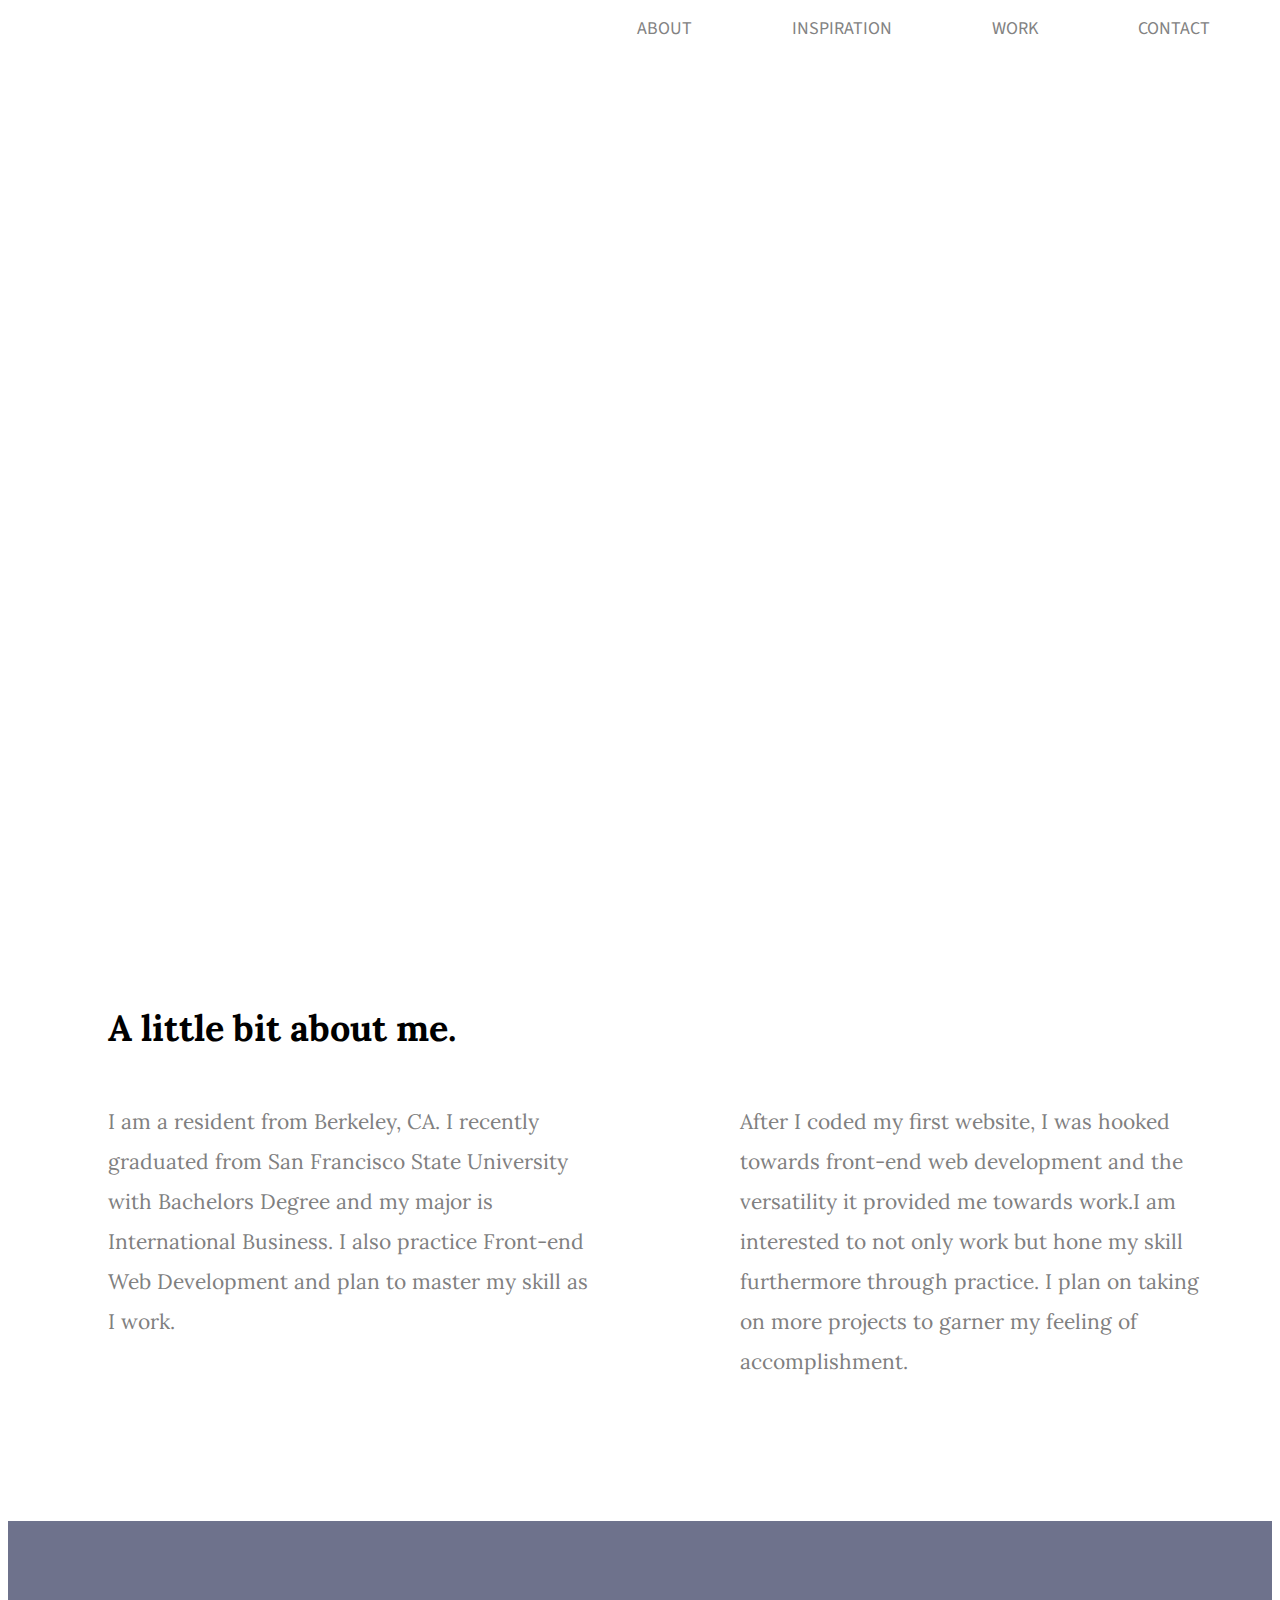
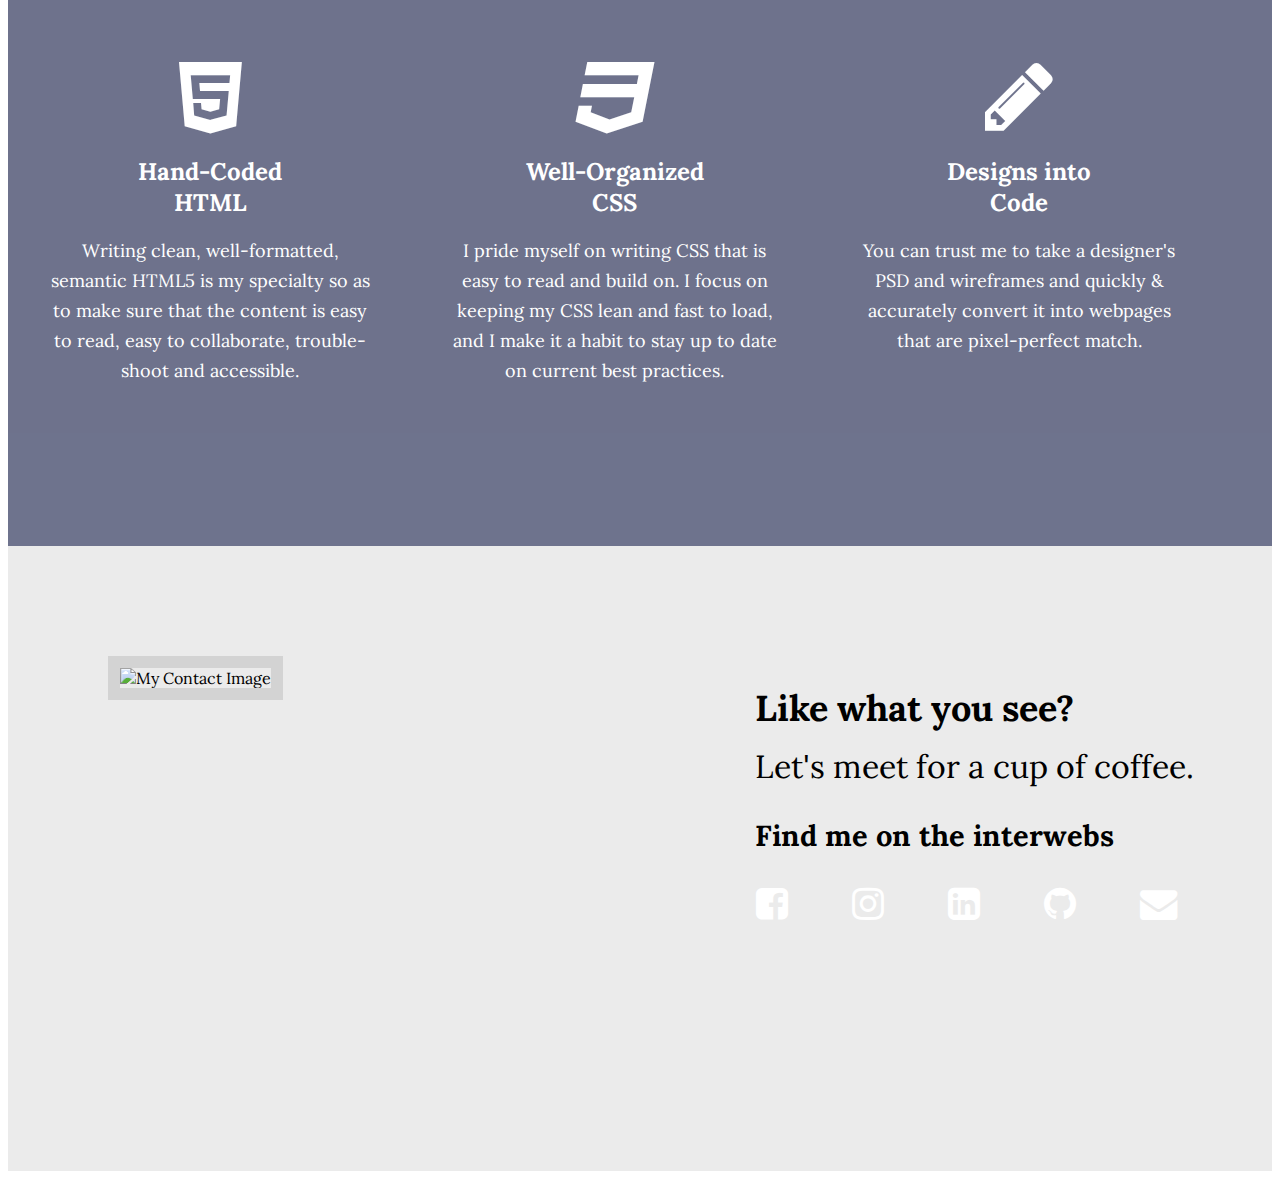
==== Manjila/Project 1/index.html @ 704e1a82 "Add files via upload" ====
<!doctype html>
    <html lang="en">
    <head>
      <link rel="icon" href="../M.png" type="image/x-icon">
      <title>Manjila Nakarmi | Front-End Web Developer</title>
      <link rel="stylesheet" href="css/normalize.css">
      <link rel="stylesheet" href="css/main.css"> 
      <link rel="stylesheet" href="http://maxcdn.bootstrapcdn.com/font-awesome/4.5.0/css/font-awesome.min.css"/>
      <link href='https://fonts.googleapis.com/css?family=Source+Sans+Pro:400,700' rel='stylesheet' type='text/css'>
      <link href="https://fonts.googleapis.com/css?family=Lora:400,700" rel="stylesheet">
      <link rel="apple-touch-icon" sizes="57x57" href="img/apple-icon-57x57.png">
      <link rel="apple-touch-icon" sizes="60x60" href="img/apple-icon-60x60.png">
      <link rel="apple-touch-icon" sizes="72x72" href="img/apple-icon-72x72.png">
      <link rel="apple-touch-icon" sizes="76x76" href="img/apple-icon-76x76.png">
      <link rel="apple-touch-icon" sizes="114x114" href="img/apple-icon-114x114.png">
      <link rel="apple-touch-icon" sizes="120x120" href="img/apple-icon-120x120.png">
      <link rel="apple-touch-icon" sizes="144x144" href="img/apple-icon-144x144.png">
      <link rel="apple-touch-icon" sizes="152x152" href="img/apple-icon-152x152.png">
      <link rel="apple-touch-icon" sizes="180x180" href="img/apple-icon-180x180.png">
      <link rel="icon" type="image/png" sizes="192x192"  href="img/android-icon-192x192.png">
      <link rel="icon" type="image/png" sizes="32x32" href="img/favicon-32x32.png">
      <link rel="icon" type="image/png" sizes="96x96" href="img/favicon-96x96.png">
      <link rel="icon" type="image/png" sizes="16x16" href="img/favicon-16x16.png">
      <link rel="manifest" href="/manifest.json">
      <meta name="msapplication-TileColor" content="#ffffff">
      <meta name="msapplication-TileImage" content="img/ms-icon-144x144.png">
      <meta name="theme-color" content="#ffffff">
    </head>
    
    <body>
      <nav class="menu">
        <ul>
         <li><a href="#about">About</a></li>
         <li><a href="inspiration.html">Inspiration</a></li>
         <li><a href="#work">Work</a></li>
         <li><a href="#contact">Contact</a></li>

       </ul>
     </nav>
     <header class="fixed-background">
      <div class="full-width">
        <h2>Manjila Nakarmi</h2>
        <!-- <button>Change Background</button> -->
        <i class="fa fa-toggle-on fa-3x" aria-hidden="true"></i>
      </div>
    </header>
    <main>
      <section id="about">
       <div class="full-width">
        <h2>A little bit about me.</h2>
        <div class="half-width">
          <p>I am a resident from Berkeley, CA. I recently graduated from San Francisco State University with Bachelors Degree and my major is International Business. I also practice Front-end Web Development and plan to master my skill as I work.</p>
        </div>
        <div class="half-width">
          <p>After I coded my first website, I was hooked towards front-end web development and the versatility it provided me towards work.I am interested to not only work but hone my skill furthermore through practice. I plan on taking on more projects to garner my feeling of accomplishment.</p>
        </div>
      </div>
    </section>
 
    <section id="work">
     <div class="full-width">
      <div class="third-width">
       <i class="fa fa-html5 fa-5x" aria-hidden="true"></i>
       <h3>Hand-Coded HTML</h3>
       <p>Writing clean, well-formatted, semantic HTML5 is my specialty so as to make sure that the content is easy to read, easy to collaborate, trouble-shoot and accessible.</p>
     </div>
     <div class="third-width">
       <i class="fa fa-css3 fa-5x" aria-hidden="true"></i>
       <h3>Well-Organized CSS</h3>
       <p>I pride myself on writing CSS that is easy to read and build on. I focus on keeping my CSS lean and fast to load, and I make it a habit to stay up to date on current best practices.</p>
     </div>
     <div class="third-width">
       <i class="fa fa-pencil fa-5x" aria-hidden="true"></i>
       <h3>Designs into Code</h3>
       <p>You can trust me to take a designer's PSD and wireframes and quickly & accurately convert it into webpages that are pixel-perfect match.</p>
     </div>
   </div>
 </section>
</main>

<footer id="contact">
 <div class="full-width">
  <div class="half-width">
   <img id="contact-img" src="img/crew-56835.jpg" alt="My Contact Image"/>
 </div>
 <div class="half-width" id="contact-info">
   <h2>Like what you see?</h2>
   <h3 id="email-header">Let's meet for a cup of coffee.</h3>
   <!-- <a href="mailto:manjila@manjilanakarmi.com"><img id="envelope" src="img/icon-envelope.png" alt="Envelope Icon"/>manjila [@] manjilanakarmi.com</a> -->
   <h3 id="socialmedia-header">Find me on the interwebs</h3>
   <ul>
     <li><a href="https://www.facebook.com/DestinationManjilaHeart"><i class="fa fa-facebook-square fa-lg" aria-hidden="true"></i></a></li>
     <li><a href="https://www.instagram.com/prettyandclumsy/"><i class="fa fa-instagram fa-lg" aria-hidden="true"></i></a></li>
     <li><a href="https://www.linkedin.com/in/manjilanakarmi/"><i class="fa fa-linkedin-square fa-lg" aria-hidden="true"></i></a></li>
     <li><a href="https://github.com/Manjilan"><i class="fa fa-github fa-lg" aria-hidden="true"></i></a></li>
     <li><a href="mailto:manjila@manjilanakarmi.com"><i class="fa fa-envelope fa-lg" aria-hidden="true"></i></a></li>
   </ul>
 </div>
</div>
</footer>
<script src="js/jquery-3.2.1.min.js"></script> <!-- jQuery -->
<script src="js/main.js"></script> <!-- main.js -->
</body>
</html>
---- Manjila/Project 1/css/main.css ----
/***** BASE STYLES *****/
body{
	 font-family: 'Lora', serif;  
}



#about, #work, #contact {
	height: 625px;
}

/***** GRID *****/

.full-width{
	width: 100%;
	margin: 0 auto;
}

.half-width{
	width: 50%;
	float: left;
    flex-wrap: wrap;
}

.third-width{
	width: 32%;
	float: left;
}

/***** HEADER *****/

.fixed-background {
    background: url('../img/aman-dhakal-205796.jpg');
    width: 100%;
    height: auto;
    display:block;
    background-attachment: fixed;
    background-position: center;
    background-repeat: no-repeat;
    background-size: cover;
}

.change{
    background: url('../img/ales-krivec-107499.jpg');
    background-position: center;
    background-size: cover;
    background-attachment: fixed;
    width: 100%;
    display:block;
    height: auto;
}

header .full-width {
align-items: right;
text-align: center;
padding: 300px 0; /*this could vary depending on screen size*/
width: 100%;
}
.fixed-background{
   
}

i{
    color: white;
}

header h2 {
color: white;
font-size: 72px;
line-height: 80px;
}

header h2 span {
    color: #2b2b2b;
}


/*****NAVIGATION MENU *****/

nav {
    position: fixed;
    top: 0;
    left: 0;
    right: 0;
    background-color: white;
    z-index: 100;
}
nav ul{
    display: flex;
    justify-content: flex-end;
    margin-right: 50px;
}

 ul li{
    display: inline-block;
    padding-right: 20px;
    font-family: 'Source Sans Pro', sans-serif;
}

nav ul li a {
    text-transform: uppercase;
    text-decoration: none;
    font-size: 18px;
    color: #828282;
    padding-left: 80px; 
}

a:hover{
    color: #4A5070;
}


/***** ABOUT *****/

#about .full-width{
	padding: 80px 0 150px 0;
    
}

#about h2 {
    font-size: 36px;
    margin-left: 100px;
}
 
#about p {
    font-size: 21px;
    color: #7f7f7f;
    line-height: 40px;
    padding-right: 50px;
    margin-left: 100px;
}

/***** WORK *****/

#work{
	background-color: #4A5070;
	text-align: center;
    opacity: 0.80;
}

#work .full-width{
	padding: 115px 0;
}

#work img{
	padding-bottom: 30px;
}

#work h3 {
    font-size: 24px;
    width: 190px;
    margin: 0 auto;
    color: white;
    
}
 
#work p {
    font-size: 18px;
    line-height: 30px;
    color: white;
    padding: 0 35px;
}


/***** ABOUT *****/

#contact{
	background-color: #ebebeb;
    flex-wrap: wrap;
}
 #contact-info{
    display: block;
 }

#contact .full-width {
    padding: 110px 0;
    padding-bottom: 200px;
}

#contact-img {
    border: 12px solid lightgrey;
    margin-left: 100px;
    width: 80%;
}

#contact h2, #email-header, #socialmedia-header{
    padding-left: 115px;
}

#envelope {
    padding: 0 10px 0 115px;

}

#contact h2 {
    font-family: 'Lora', serif;
    font-size: 36px;
    padding-bottom: 15px;
}

#email-header{
    font-size: 32px;
    font-weight: normal;
    margin: -30px 0 5px 0;
}

#socialmedia-header {
    font-weight: bold;
    font-size: 29px;
    margin: 30px 0 0 0;
}

#contact a {
    text-decoration: none;
    color: grey;
    font-weight: bold;
    font-size: 28px;
}

footer ul{
    text-align: center;
}

i{
    padding: 20px;
}

i:hover{
    color: #4A5070;
}
.fa-5x:hover{
    color: white;
}
.fa-2x{
    color: grey;
}


#contact ul {
    list-style: none;
}

#contact ul li {
     display: inline-block;
}

#contact ul img {
    padding-right: 48px;
}

.half-width a{
    display: flex;
    flex-wrap: wrap;
}

/***** INSPIRATION *****/

.inspo{
    text-align: center;
    color: #828282;

}
.inspo h3{
    font-size: 36px;
    padding: 10px;
}
.inspo p{
    font-size: 24px;
    padding-right: 100px;
    padding-left: 100px;
    line-height: 40px;
}
#space{
    background-image: url('../img/stefan-stefancik-105376.jpg');
    width: 100%;
    height: auto;
    background-size: cover;
    display:block;
    background-position: center;
    background-attachment: fixed;
    color: white;
    padding: 300px 100px 150px 100px;
    margin-top: 20px;
}


#space h3{
    font-size: 36px;
}

#space p{
    font-size: 24px;
    width: 50%;
    line-height: 40px;
}

/***** MODAL *****/

button{
    margin-left: 45%;
    margin-right: 40%;
    margin-bottom: 2%;
    border-radius: 5px;
    padding: 5px 50px 5px 50px;
    text-transform: uppercase;
    background-color: white;
    font-family: 'Lora', serif;
    color: #828282;
}

input{
    display: block;
    margin-left: 30%;
    width: 50%;
    margin-top: 10px;
    margin-bottom: 10px;
}

textarea{
    margin-left: 11%;
    width: 50%;
    height: 200px;
    color: #828282;
}
.modal {
  padding: 40px;
  background-color: rgba(0, 0, 0, .3);
  display: none;
  justify-content: center;
  align-items: center;
  position: fixed;
  top: 0;
  left: 0;
  right: 0;
  bottom: 0;
}

.modal-content {
  padding: 40px 20px;
  color: #444;
  background-color: white;
  width: 60%;
  text-align: center;
}




@media screen and (max-width: 1170px) {
    header h2{
        font-size: 45px;
        padding: 10px;
    }

}
@media screen and (max-width: 950px) {
       
    #contact-img{
        display:block;
    }
    #contact h2{
        font-size:20px;
        margin-bottom: 40px;
    }
    #contact h3{
        font-size:18px;
    }
    #socialmedia-header {
        margin-top: 10px;
    }
}

@media screen and (max-width: 660px) {

    }
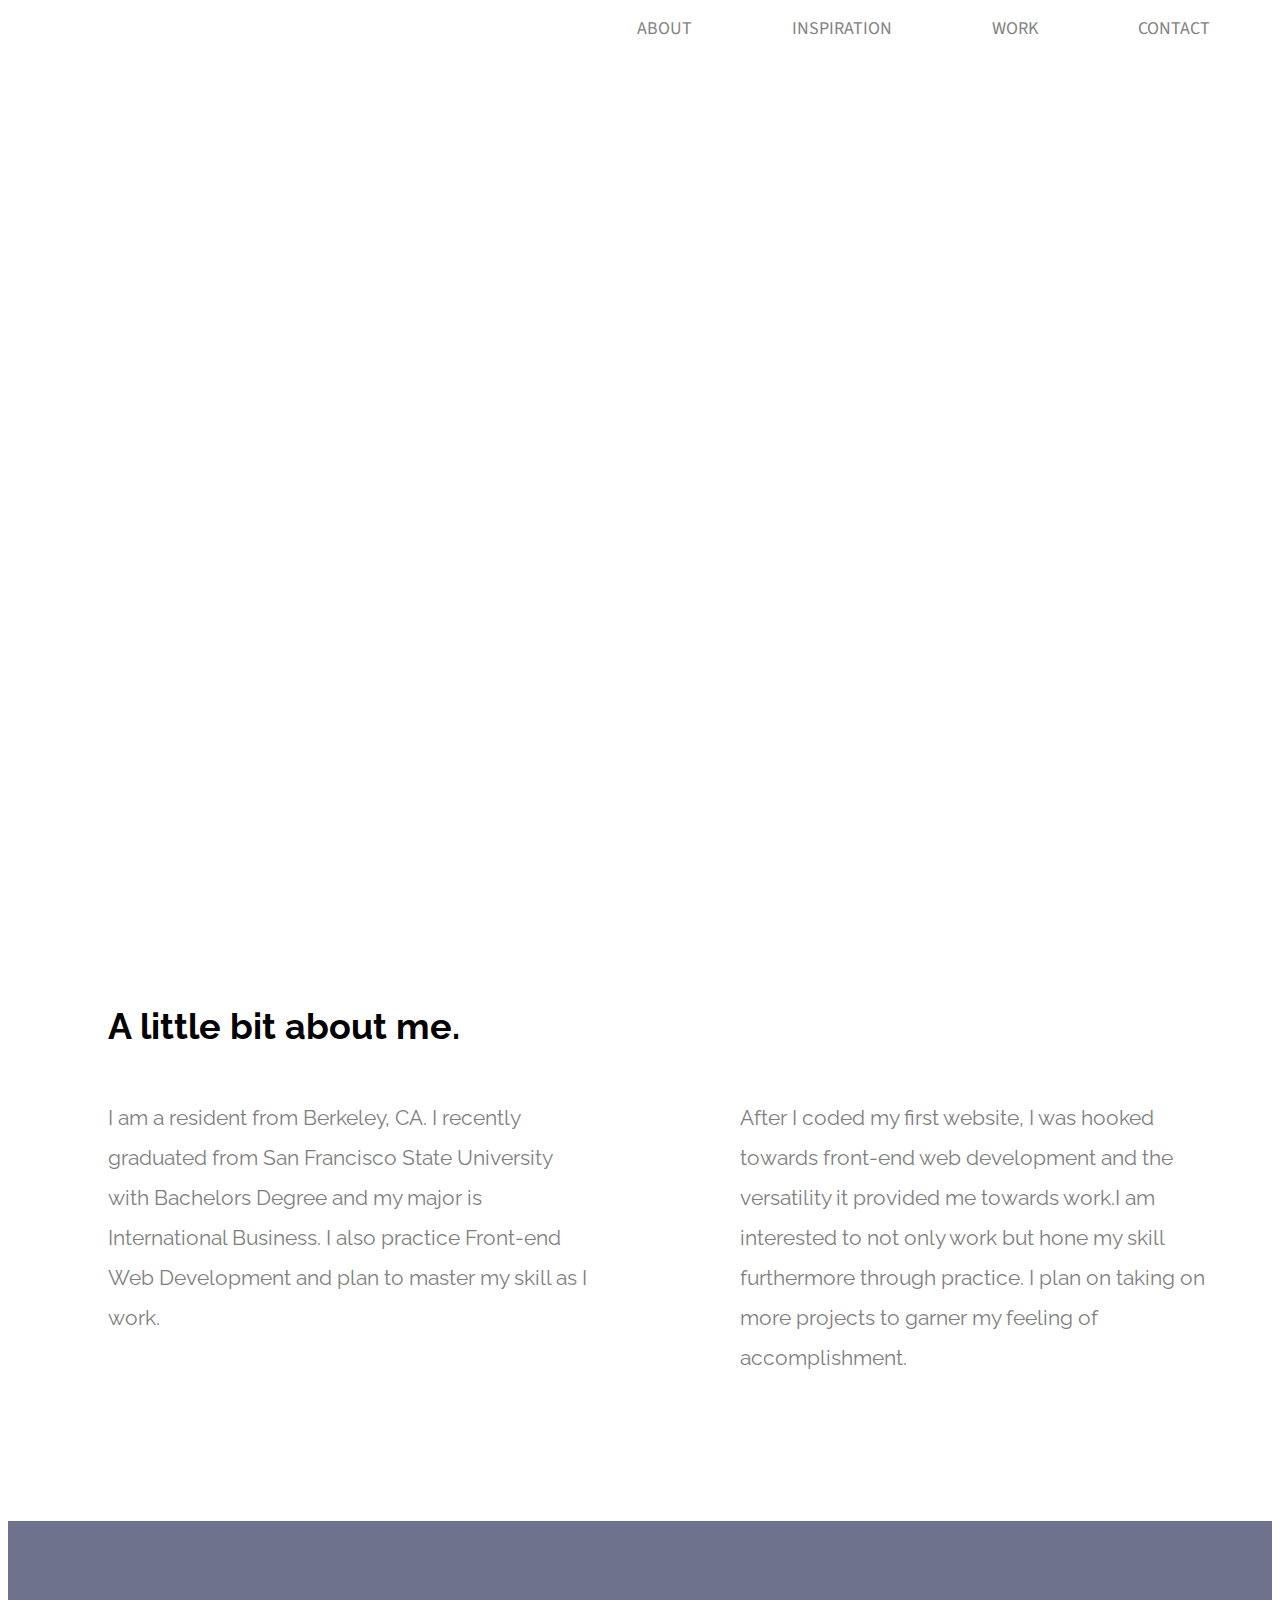
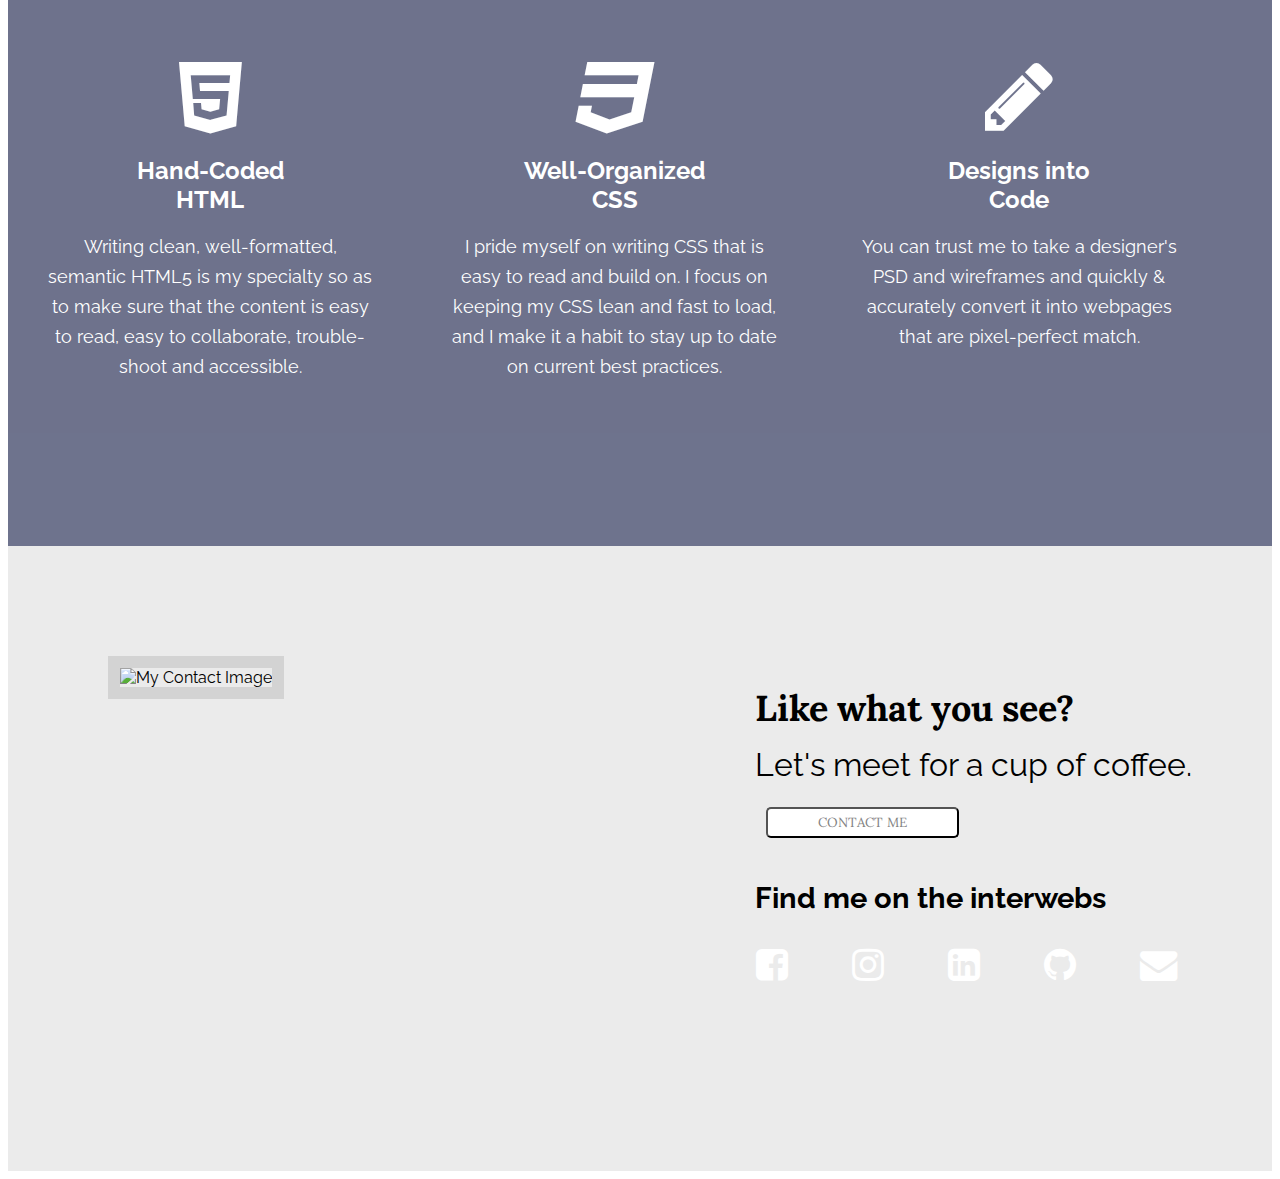
==== commit d23a3775: "Add files via upload" ====
--- a/Manjila/Project 1/index.html
+++ b/Manjila/Project 1/index.html
@@ -8,6 +8,7 @@
       <link rel="stylesheet" href="http://maxcdn.bootstrapcdn.com/font-awesome/4.5.0/css/font-awesome.min.css"/>
       <link href='https://fonts.googleapis.com/css?family=Source+Sans+Pro:400,700' rel='stylesheet' type='text/css'>
       <link href="https://fonts.googleapis.com/css?family=Lora:400,700" rel="stylesheet">
+      <link href="https://fonts.googleapis.com/css?family=Kaushan+Script|Raleway" rel="stylesheet">
       <link rel="apple-touch-icon" sizes="57x57" href="img/apple-icon-57x57.png">
       <link rel="apple-touch-icon" sizes="60x60" href="img/apple-icon-60x60.png">
       <link rel="apple-touch-icon" sizes="72x72" href="img/apple-icon-72x72.png">
@@ -56,7 +57,7 @@
         </div>
       </div>
     </section>
- 
+    
     <section id="work">
      <div class="full-width">
       <div class="third-width">
@@ -87,16 +88,34 @@
    <h2>Like what you see?</h2>
    <h3 id="email-header">Let's meet for a cup of coffee.</h3>
    <!-- <a href="mailto:manjila@manjilanakarmi.com"><img id="envelope" src="img/icon-envelope.png" alt="Envelope Icon"/>manjila [@] manjilanakarmi.com</a> -->
-   <h3 id="socialmedia-header">Find me on the interwebs</h3>
-   <ul>
-     <li><a href="https://www.facebook.com/DestinationManjilaHeart"><i class="fa fa-facebook-square fa-lg" aria-hidden="true"></i></a></li>
-     <li><a href="https://www.instagram.com/prettyandclumsy/"><i class="fa fa-instagram fa-lg" aria-hidden="true"></i></a></li>
-     <li><a href="https://www.linkedin.com/in/manjilanakarmi/"><i class="fa fa-linkedin-square fa-lg" aria-hidden="true"></i></a></li>
-     <li><a href="https://github.com/Manjilan"><i class="fa fa-github fa-lg" aria-hidden="true"></i></a></li>
-     <li><a href="mailto:manjila@manjilanakarmi.com"><i class="fa fa-envelope fa-lg" aria-hidden="true"></i></a></li>
-   </ul>
- </div>
+   <button id="showModal">Contact Me</button>
+   <div class="modal">
+    <div class="modal-content">
+      <p id="X" class="close">X</p>
+    <!-- <h3>Contact Form</h3>  
+    <p>Please enter your information below and I will get back to you!</p>
+    <form class="mailus">
+      <input type="text" name="name" placeholder="Full Name">
+      <input type="email" name="email" placeholder="Email Address">
+      <textarea>Message</textarea>
+    </form> -->
+    <div class="typeform-widget" data-url="https://manjilanakarmi.typeform.com/to/jh4MSf" style="width: 100%; height: 450px;" > </div> <script> (function() { var qs,js,q,s,d=document, gi=d.getElementById, ce=d.createElement, gt=d.getElementsByTagName, id="typef_orm", b="https://embed.typeform.com/"; if(!gi.call(d,id)) { js=ce.call(d,"script"); js.id=id; js.src=b+"embed.js"; q=gt.call(d,"script")[0]; q.parentNode.insertBefore(js,q) } })() </script> <div style="font-family: Sans-Serif;font-size: 12px;color: #999;opacity: 0.5; padding-top: 5px;" > <!-- powered by <a href="https://www.typeform.com/examples/forms/contact-form-template/?utm_campaign=jh4MSf&amp;utm_source=typeform.com-10452063-Basic&amp;utm_medium=typeform&amp;utm_content=typeform-embedded-contactform&amp;utm_term=EN" style="color: #999" target="_blank">Typeform</a> --> </div>
+    <!-- <button class="close">Close</button> -->
+  </div>
 </div>
+<h3 id="socialmedia-header">Find me on the interwebs</h3>
+<ul>
+ <li><a href="https://www.facebook.com/DestinationManjilaHeart"><i class="fa fa-facebook-square fa-lg" aria-hidden="true"></i></a></li>
+ <li><a href="https://www.instagram.com/prettyandclumsy/"><i class="fa fa-instagram fa-lg" aria-hidden="true"></i></a></li>
+ <li><a href="https://www.linkedin.com/in/manjilanakarmi/"><i class="fa fa-linkedin-square fa-lg" aria-hidden="true"></i></a></li>
+ <li><a href="https://github.com/Manjilan"><i class="fa fa-github fa-lg" aria-hidden="true"></i></a></li>
+ <li><a href="mailto:manjila@manjilanakarmi.com"><i class="fa fa-envelope fa-lg" aria-hidden="true"></i></a></li>
+</ul>
+</div>
+</div>
+
+
+
 </footer>
 <script src="js/jquery-3.2.1.min.js"></script> <!-- jQuery -->
 <script src="js/main.js"></script> <!-- main.js -->
--- a/Manjila/Project 1/css/main.css
+++ b/Manjila/Project 1/css/main.css
@@ -1,6 +1,9 @@
 /***** BASE STYLES *****/
+*{
+    box-sizing: border-box;
+}
 body{
-	 font-family: 'Lora', serif;  
+	 font-family: 'Raleway', serif;  
 }
 
 
@@ -68,6 +71,7 @@
 color: white;
 font-size: 72px;
 line-height: 80px;
+font-family: 'Kaushan Script', cursive;
 }
 
 header h2 span {
@@ -297,7 +301,7 @@
 /***** MODAL *****/
 
 button{
-    margin-left: 45%;
+    margin-left: 43%;
     margin-right: 40%;
     margin-bottom: 2%;
     border-radius: 5px;
@@ -306,24 +310,27 @@
     background-color: white;
     font-family: 'Lora', serif;
     color: #828282;
+
 }
 
 input{
     display: block;
-    margin-left: 30%;
     width: 50%;
     margin-top: 10px;
     margin-bottom: 10px;
+    border: 1px solid grey;
 }
 
 textarea{
-    margin-left: 11%;
     width: 50%;
     height: 200px;
     color: #828282;
-}
+    border: 1px solid grey;
+    margin-top: 8px;
+}
+
 .modal {
-  padding: 40px;
+ /* padding: 20px;*/
   background-color: rgba(0, 0, 0, .3);
   display: none;
   justify-content: center;
@@ -335,16 +342,60 @@
   bottom: 0;
 }
 
+.mailus{
+    display: flex;
+    flex-direction: column;
+    align-items: center;
+}
+
 .modal-content {
-  padding: 40px 20px;
-  color: #444;
+  /*padding: 20px 10px;*/
+  color: #828282;
   background-color: white;
   width: 60%;
   text-align: center;
 }
 
-
-
+.modal-content i{
+    color: #969691;
+}
+.modal-content button{
+    margin-left: 40%;
+    margin-top: 4%;
+    border: 1px solid grey;
+}
+
+.modal-open {
+    overflow: hidden;
+}
+.close p{
+    display: flex;
+    justify-content: flex-end;
+}
+#X{
+    text-align: right;
+    padding: 20px;
+    font-weight: bold;
+}
+.half-width button{
+    margin-left: 20%;
+    margin-top: 3%;
+}
+
+/*.gallery{
+    display: flex;
+    justify-content: space-around;
+
+}
+.col-1-3{
+    width: 20%;
+
+}
+.col-1-3 img{
+    width: 100%;
+    display: block;
+}
+*/
 
 @media screen and (max-width: 1170px) {
     header h2{
